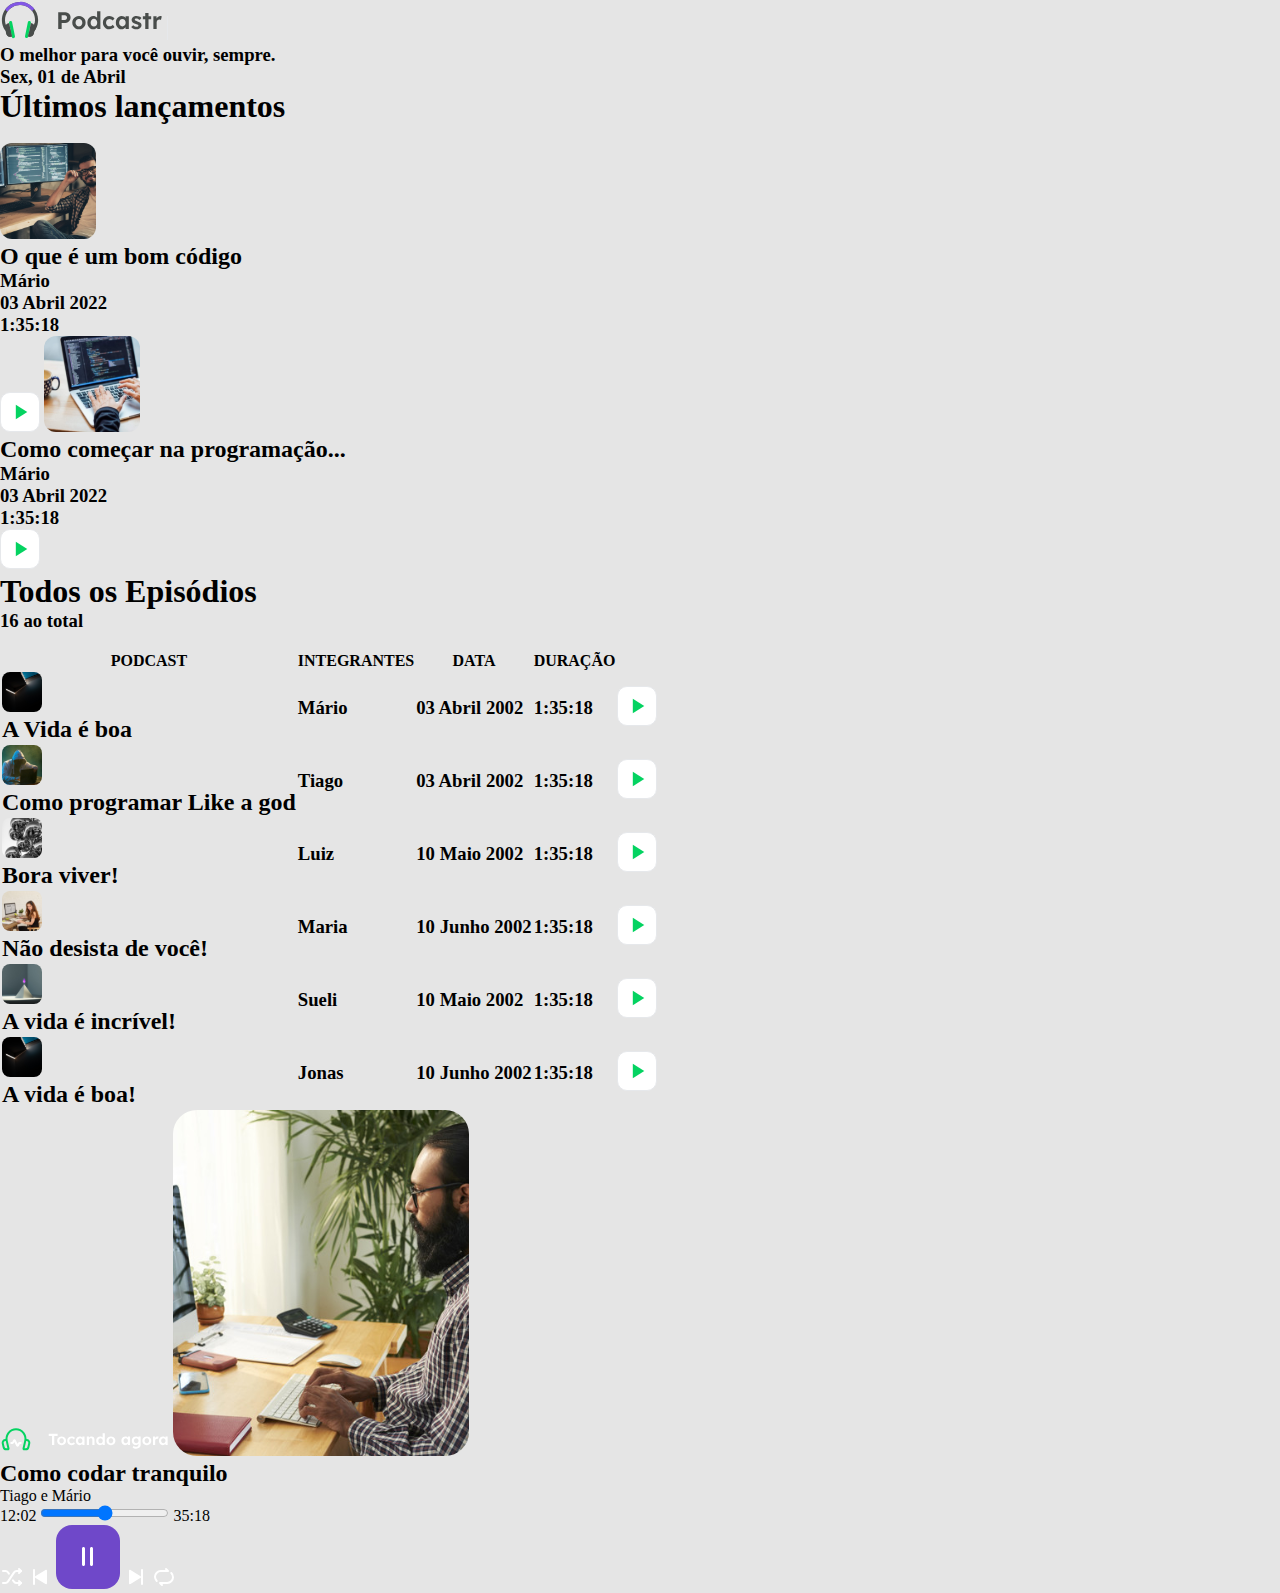
==== home.html @ 086a5888 "feat: interna.html and interna.css creation" ====
<!DOCTYPE html>
<html lang="pt-br">
  <head>
    <meta charset="UTF-8" />
    <meta http-equiv="X-UA-Compatible" content="IE=edge" />
    <meta name="viewport" content="width=device-width, initial-scale=1.0" />

    <title>Podcastr</title>

    <link rel="preconnect" href="https://fonts.googleapis.com" />
    <link rel="preconnect" href="https://fonts.gstatic.com" crossorigin />
    <link
      href="https://fonts.googleapis.com/css2?family=Inter:wght@400;500;600&family=Lexend:wght@500;600&display=swap"
      rel="stylesheet"
    />

    <link rel="stylesheet" href="style/global.css" />
    <link rel="stylesheet" href="style/home-Tocando.css" />
  </head>
  <body>
    <div id="home" class="content">
      <div id="header-main">
        <header id="cabecalho">
          <hgroup class="hg-cabecalho">
            <img src="/assets/img-logo.svg" alt="Logo" />
            <img src="assets/Line.svg" alt="Linha" />
            <h3>O melhor para você ouvir, sempre.</h3>
            <h3>Sex, 01 de Abril</h3>
          </hgroup>
        </header>
        <main>
          <div class="container">
            <h1>Últimos lançamentos</h1>
            <br />
            <section id="card">
              <card class="card"
                ><img
                  src="assets/card-esquerda.svg"
                  class="imgCard"
                  alt="Card esquerda"
                />
                <hgroup id="esquerda">
                  <h2>O que é um bom código</h2>
                  <h3>Mário</h3>
                  <h3>03 Abril 2022</h3>
                  <h3>1:35:18</h3>
                </hgroup>
                <img
                  class="player-verde-card"
                  src="assets/img-play-verde.svg"
                  alt="Player verde"
                />
              </card>
              <card class="card"
                ><img
                  src="assets/card-direita.svg"
                  class="imgCard"
                  alt="imgCardDireita"
                />
                <hgroup id="direita">
                  <h2>Como começar na programação...</h2>
                  <h3>Mário</h3>
                  <h3>03 Abril 2022</h3>
                  <h3>1:35:18</h3>
                </hgroup>
                <img
                  class="player-verde-card"
                  src="assets/img-play-verde.svg"
                  alt="Player verde"
                />
              </card>
            </section>

            <section>
              <hgroup id="ipisodios">
                <h1>Todos os Episódios</h1>
                <h3>16 ao total</h3>
              </hgroup>
              <br />
              <table>
                <tr>
                  <th class="podcast">PODCAST</th>
                  <th class="podcast-th">INTEGRANTES</th>
                  <th class="podcast-th">DATA</th>
                  <th class="podcast-th">DURAÇÃO</th>
                  <th class="podcast-player"><br /></th>
                </tr>
                <tr>
                  <td class="imgtable">
                    <img
                      src="assets/img-list-01.svg"
                      class="imgList"
                      alt="Imagem"
                    />
                    <h2>A Vida é boa</h2>
                  </td>
                  <td><h3>Mário</h3></td>
                  <td><h3>03 Abril 2002</h3></td>
                  <td><h3>1:35:18</h3></td>
                  <td class="listPlayer">
                    <img
                      src="assets/img-play-verde.svg"
                      id="imgListPlayer"
                      alt="Player"
                    />
                  </td>
                </tr>
                <tr>
                  <td class="imgtable">
                    <img
                      src="assets/img-list-02.svg"
                      class="imgList"
                      alt="Imagem"
                    />
                    <h2>Como programar Like a god</h2>
                  </td>
                  <td><h3>Tiago</h3></td>
                  <td><h3>03 Abril 2002</h3></td>
                  <td><h3>1:35:18</h3></td>
                  <td class="listPlayer">
                    <img
                      src="assets/img-play-verde.svg"
                      id="imgListPlayer01"
                      alt="Player"
                    />
                  </td>
                </tr>
                <tr>
                  <td class="imgtable">
                    <img
                      src="assets/img-list-03.svg"
                      class="imgList"
                      alt="Imagem"
                    />
                    <h2>Bora viver!</h2>
                  </td>
                  <td><h3>Luiz</h3></td>
                  <td><h3>10 Maio 2002</h3></td>
                  <td><h3>1:35:18</h3></td>
                  <td class="listPlayer">
                    <img
                      src="assets/img-play-verde.svg"
                      id="imgListPlayer02"
                      alt="Player"
                    />
                  </td>
                </tr>
                <tr>
                  <td class="imgtable">
                    <img
                      src="assets/img-list-04.svg"
                      class="imgList"
                      alt="Imagem"
                    />
                    <h2>Não desista de você!</h2>
                  </td>
                  <td><h3>Maria</h3></td>
                  <td><h3>10 Junho 2002</h3></td>
                  <td><h3>1:35:18</h3></td>
                  <td class="listPlayer">
                    <img
                      src="assets/img-play-verde.svg"
                      id="imgListPlayer03"
                      alt="Player"
                    />
                  </td>
                </tr>
                <tr>
                  <td class="imgtable">
                    <img
                      src="assets/img-list-05.svg"
                      class="imgList"
                      alt="Imagem"
                    />
                    <h2>A vida é incrível!</h2>
                  </td>
                  <td><h3>Sueli</h3></td>
                  <td><h3>10 Maio 2002</h3></td>
                  <td><h3>1:35:18</h3></td>
                  <td class="listPlayer">
                    <img
                      src="assets/img-play-verde.svg"
                      id="imgListPlayer04"
                      alt="Player"
                    />
                  </td>
                </tr>
                <tr>
                  <td class="imgtable">
                    <img
                      src="assets/img-list-06.svg"
                      class="imgList"
                      alt="Imagem"
                    />
                    <h2>A vida é boa!</h2>
                  </td>
                  <td><h3>Jonas</h3></td>
                  <td><h3>10 Junho 2002</h3></td>
                  <td><h3>1:35:18</h3></td>
                  <td class="listPlayer">
                    <img
                      src="assets/img-play-verde.svg"
                      id="imgListPlayer05"
                      alt="Player"
                    />
                  </td>
                </tr>
              </table>
            </section>
          </div>
        </main>
      </div>
      <aside>
        <img id="img-headfone" src="assets/Top.svg" alt="Headfone" />
        <img
          class="img-tocando"
          src="assets/img-tocando.svg"
          alt="Home tocando"
        />
        <div id="h2-aside">
          <h2 class="codar-tranquilo">Como codar tranquilo</h2>
          <p class="nome-dev">Tiago e Mário</p>
        </div>
        <div id="progressao">
          <p>
            12:02
            <input
              id="progress"
              type="range"
              name="tUrg"
              id="cUrg"
              min="0"
              max="10"
              step="1"
            />
            35:18
          </p>
        </div>
        <figure id="figure">
          <img src="assets/shuffle.svg" alt="Surffle" />
          <img src="assets/play-previous.svg" alt="Previou" />
          <img src="assets/img-pause-azul.svg" alt="Pausa" />
          <img src="assets/play-next.svg" alt="Next" />
          <img src="assets/repeat.svg" alt="" />
        </figure>
      </aside>
    </div>
  </body>
  <footer></footer>
</html>
---- style/global.css ----
* {
  margin: 0;
  padding: 0;
  border: none;
  text-decoration: none;
  box-sizing: border-box;
}

html {
  --primary-green: #04d361;
  --primary-green-light: #9f75ff;
  --primary-red: #8257e5;
  --primary-purple-dark: #6f48c9;

  --text-heading: #494d4b;
  --text-body: #808080;
  --text-body-medium: #afb3b1;
  --text-body-light: #ffffff;

  --items-line: #e6e8eb;
  --items-shape: #f7f8fa;
  --items-background: #ffffff;

  --background: #e5e5e5;

  font-size: 62.5%;
}

body {
  display: flex;
  height: 100vh;
  background: var(--background);
}

body,
button,
input,
textarea {
  font-size: clamp(1.4rem, 1.6rem, 2vw);
}

div#home {
  width: 100%;
  margin: 0 auto;
}
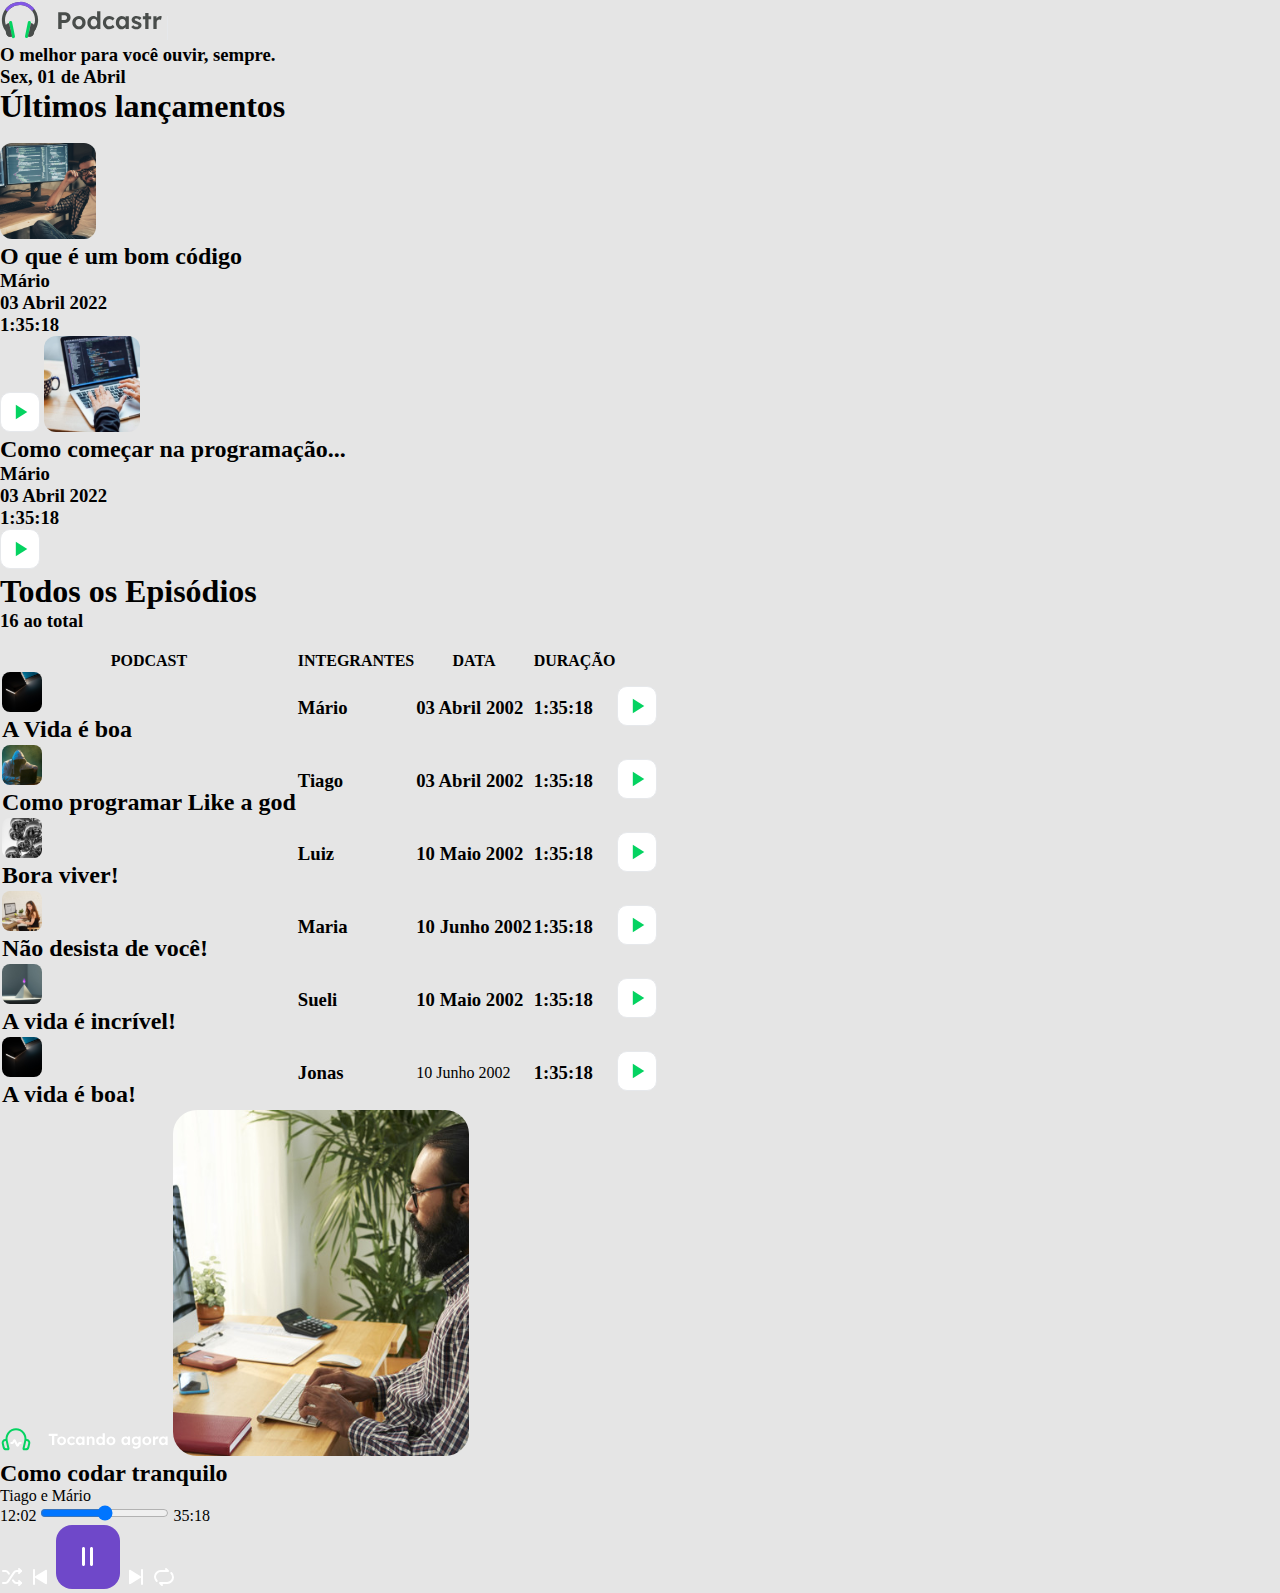
==== commit 732251d2: "Refactor: index.html, intera.html, home.html, home-tocando.css, home.css and interna.css" ====
--- a/home.html
+++ b/home.html
@@ -21,9 +21,12 @@
     <div id="home" class="content">
       <div id="header-main">
         <header id="cabecalho">
-          <hgroup class="hg-cabecalho">
+          <!-- Há necessidade desse hgroup, pois tem img além dos hs, nessa página toda, só aqui tem essas tags img junto do hgroup, devo refatorar?-->
+          <figure class="logo-line">
             <img src="/assets/img-logo.svg" alt="Logo" />
             <img src="assets/Line.svg" alt="Linha" />
+          </figure>
+          <hgroup class="hg-cabecalho">
             <h3>O melhor para você ouvir, sempre.</h3>
             <h3>Sex, 01 de Abril</h3>
           </hgroup>
@@ -78,6 +81,9 @@
               </hgroup>
               <br />
               <table>
+                <!-- Eu poderia ter usado o caption para esse título, em vez do h1 acima?<caption>
+                  Todos os Episódios
+                </caption> -->
                 <tr>
                   <th class="podcast">PODCAST</th>
                   <th class="podcast-th">INTEGRANTES</th>
@@ -195,7 +201,10 @@
                     <h2>A vida é boa!</h2>
                   </td>
                   <td><h3>Jonas</h3></td>
-                  <td><h3>10 Junho 2002</h3></td>
+                  <td>
+                    <!-- uso ou não essa tag time? -->
+                    <time datetime="2022-10-07">10 Junho 2002</time>
+                  </td>
                   <td><h3>1:35:18</h3></td>
                   <td class="listPlayer">
                     <img
